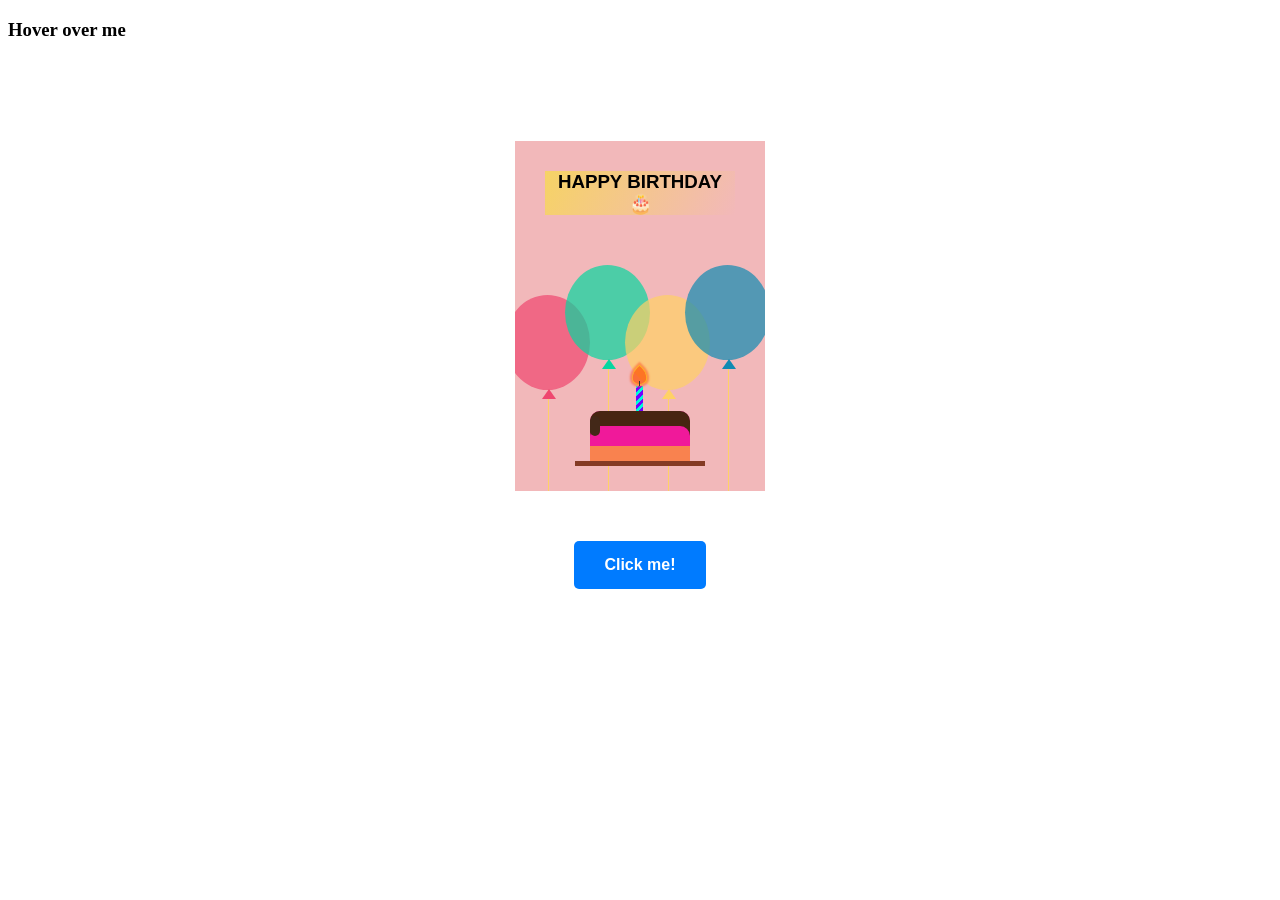
==== index.html @ ff2c0807 "Add files via upload" ====
<!DOCTYPE html>
<html lang="en">

<head>
  <meta charset="UTF-8" />
  <meta http-equiv="X-UA-Compatible" content="IE=Edge" />
  <meta name="viewport" content="width=device-width, initial-scale=1" />
  <title>Happy Sweet Sixteen</title>
  <link rel="stylesheet" href="style.css" />
</head>

<body>
    <h3>Hover over me</h3>
  <div class="body">
    
    <div class="birthdayCard">
      <div class="cardFront">
      <h3 id='title' class='happy'>HAPPY BIRTHDAY 🎂</h3>        <!-- <h3 class="happy">HAPPY BIRTH 🎂</h3> -->
        <div class="balloons">
          <div class="balloonOne"></div>
          <div class="balloonTwo"></div>
          <div class="balloonThree"></div>
          <div class="balloonFour"></div>
        </div>
        <div class="plate">
          <div class="cake"></div>
          <div class="flame"></div>
        </div>
        
      </div>
      
      <div class="cardInside">
        <!-- <h3 class="back">HAPPY BIRTHDAY 🎂</h3> -->
        <h3 id='title' class='back'>HAPPY BIRTHDAY 🎂</h3><p id='title'>Yalguun</p><p id='desc'>In the month that we have dated, you have made me the happiest that I could be. Even though we were long distance it didnt matter to you, and you made the most out of it.</p><p id='name' class='name'>Your boyfriend</p>      </div>
    </div>
    
  </div>
  <div class="click">
    <button id="navigateButton" class="button">Click me!</button>
  </div>

  <script src="script.js"></script>
</body>

</html>
---- style.css ----
body {
    background-color: #ffffff;

   }
   
   .body {
    display: flex;
    align-items: center;
    justify-content: center;
    margin-top: 100px;
   }
   
   h2 {
    animation: 1s blink linear infinite;
    display: flex;
    justify-content: center;
   }
   
   .birthdayCard {
    position: relative;
    width: 250px;
    height: 350px;
    cursor: pointer;
    transform-style: preserve-3d;
    transform: perspective(2500px);
    transition: 1s;
   }
   
   .cardFront {
    position: relative;
    background-color: #f2b8ba;
    width: 250px;
    height: 350px;
    overflow: hidden;
    transform-origin: left;
    /* box-shadow: inset 100px 20px 100px rgba(0, 0, 0, .2), 30px 0 50px rgba(0, 0, 0, 0.4); */
    transition: .6s;
   }
   
   .happy {
    font-family: Tahoma, sans-serif;
    text-align: center;
    margin: 30px;
    background-image: linear-gradient(120deg, #f6d365 0%, #f2b8ba 100%);
    transition: .1s;
   }
   
   .balloons {
    position: absolute;
   }
   
   .balloonOne,
   .balloonTwo,
   .balloonThree,
   .balloonFour {
    position: absolute;
    width: 85px;
    height: 95px;
    border-radius: 50%;
   }
   
   .balloonOne {
    background-color: rgb(239, 71, 111, 0.7);
    left: -10px;
    top: 50px;
   }
   
   .balloonTwo {
    background-color: rgb(6, 214, 160, 0.7);
    left: 50px;
    top: 20px;
   }
   
   .balloonThree {
    background-color: rgb(255, 209, 102, 0.7);
    left: 110px;
    top: 50px;
   }
   
   .balloonFour {
    background-color: rgb(17, 138, 178, 0.7);
    left: 170px;
    top: 20px;
   }
   
   
   .balloonOne:before,
   .balloonTwo:before,
   .balloonThree:before,
   .balloonFour:before {
    content: "";
    position: absolute;
    width: 1px;
    height: 155px;
    background-color: #ffd166;
    top: 95px;
    left: 43px;
   }
   
   .balloonOne:after,
   .balloonTwo:after,
   .balloonThree:after,
   .balloonFour:after {
    content: "";
    position: absolute;
    border-right: 7px solid transparent;
    border-left: 7px solid transparent;
    top: 94px;
    left: 37px;
   }
   
   .balloonOne:after {
    border-bottom: 10px solid #ef476f;
   }
   
   .balloonTwo:after {
    border-bottom: 10px solid #06d6a0;
   }
   
   .balloonThree:after {
    border-bottom: 10px solid #ffd166;
   }
   
   .balloonFour:after {
    border-bottom: 10px solid #118ab2;
   }
   
   /* Cake code start */
   
   .plate {
     position: absolute;
     width: 130px;
     height: 5px;
     background-color: #843a24;
     left: 60px;
     top: 320px;
   }
   
   .cake {
     position: absolute;
     overflow: hidden;
     width: 100px;
     height: 50px;
     background-color: #f0199a;
     border-radius: 10px 10px 0 0;
     top: -50px;
     left: 15px;
     box-shadow: inset 0 -15px #f9824f, inset 0 15px #472511;
   }
   
   .cake:before {
     content: "";
     position: absolute;
     background-color: #432818;
     width: 10px;
     height: 20px;
     top: 5px;
     border-radius: 20px;
     /* box-shadow: 10px 5px #f0acd5, 20px 0px #432818, 30px 2px #f15bb5,
       40px 5px #432818, 50px 5px #dba8c7, 60px 0px #432818, 70px 5px #f15bb5,
       80px 5px #432818, 90px 5px #ca9eb8; */
   }
   
   .plate:before {
     content: "";
     position: absolute;
     background: repeating-linear-gradient(
       -45deg,
       #7300ff,
       #7300ff 3px,
       #00ffdd 3px,
       #00f5d4 6px
     );
     width: 7px;
     height: 25px;
     top: -75px;
     left: 61px;
   }
   
   .plate:after {
     content: "";
     position: absolute;
     width: 1px;
     height: 5px;
     background-color: #333;
     top: -80px;
     left: 64px;
   }
   
   .flame {
       position: absolute;
       background-color: #ff5100;
       border: 1px solid #ffa500;
       border-radius: 80% 0 55% 50% / 55% 0 80% 50%;
       transform: rotate(-45deg);
       width:15px;
       height:15px;
       opacity:0.7;
       top:-93px;
       left:56px;
       box-shadow: 0px 0px 2px 2px #ff652edb;
       
     }
   
    
   
   .cardInside {
    position: absolute;
    background-color: #f2b8ba;
    width: 250px;
    height: 350px;
    z-index: -1;
    left: 0;
    top: 0;
    /* box-shadow: inset 100px 20px 100px rgba(0, 0, 0, 0.2); */
   }
   
   p {
    font-family: cursive;
    margin: 12px 8px 8px 18px;
    color: #000;
   }
   
   #desc{
       /* border: 2px solid #ef476f; */
       font-size: medium;
       height: 150px;
       overflow-y: scroll;
       -ms-overflow-style: none;  /* IE and Edge */
       scrollbar-width: none; 
   }
   
   #desc::-webkit-scrollbar {
       display: none;
   }
   
   .name {
    position: absolute;
    left: 125px;
    /* top: 200px; */
    color: #333;
    text-decoration: underline;
    width: 95px;
   }
   
   .back {
    font-family: Tahoma, sans-serif;
    color: #333;
    text-align: center;
    margin: 20px;
    outline-color: #333;
    outline-style: dashed;
   }
   
   .birthdayCard:hover {
    transform: perspective(2500px) ;
    /* box-shadow: inset 100px 20px 100px rgba(0, 0, 0, .2), 0 10px 100px rgba(0, 0, 0, 0.5); */
   }
   
   .birthdayCard:hover .cardFront {
    transform: rotateY(-160deg);
   }
   
   .birthdayCard:hover .happy {
    visibility: hidden;
   }
   
   @keyframes blink {
    0% {
     color: white;
    }
   
    20% {
     color: yellow;
    }
   
    40% {
     color: greenyellow;
    }
   
    60% {
     color: red;
    }
   
    80% {
     color: hotpink;
    }
   
    100% {
     color: blue;
    }
   }

.click{
    width: vw;
    display: flex;
    justify-content: center;
    margin-top: 50px;
}

a{
    text-decoration: none;
}

.button {
    padding: 15px 30px;
    font-size: 16px;
    font-weight: bold;
    color: white;
    background-color: #007bff;
    border: none;
    border-radius: 5px;
    cursor: pointer;
    transition: background-color 0.3s;
}

.button:hover {
    background-color: #0056b3;
}
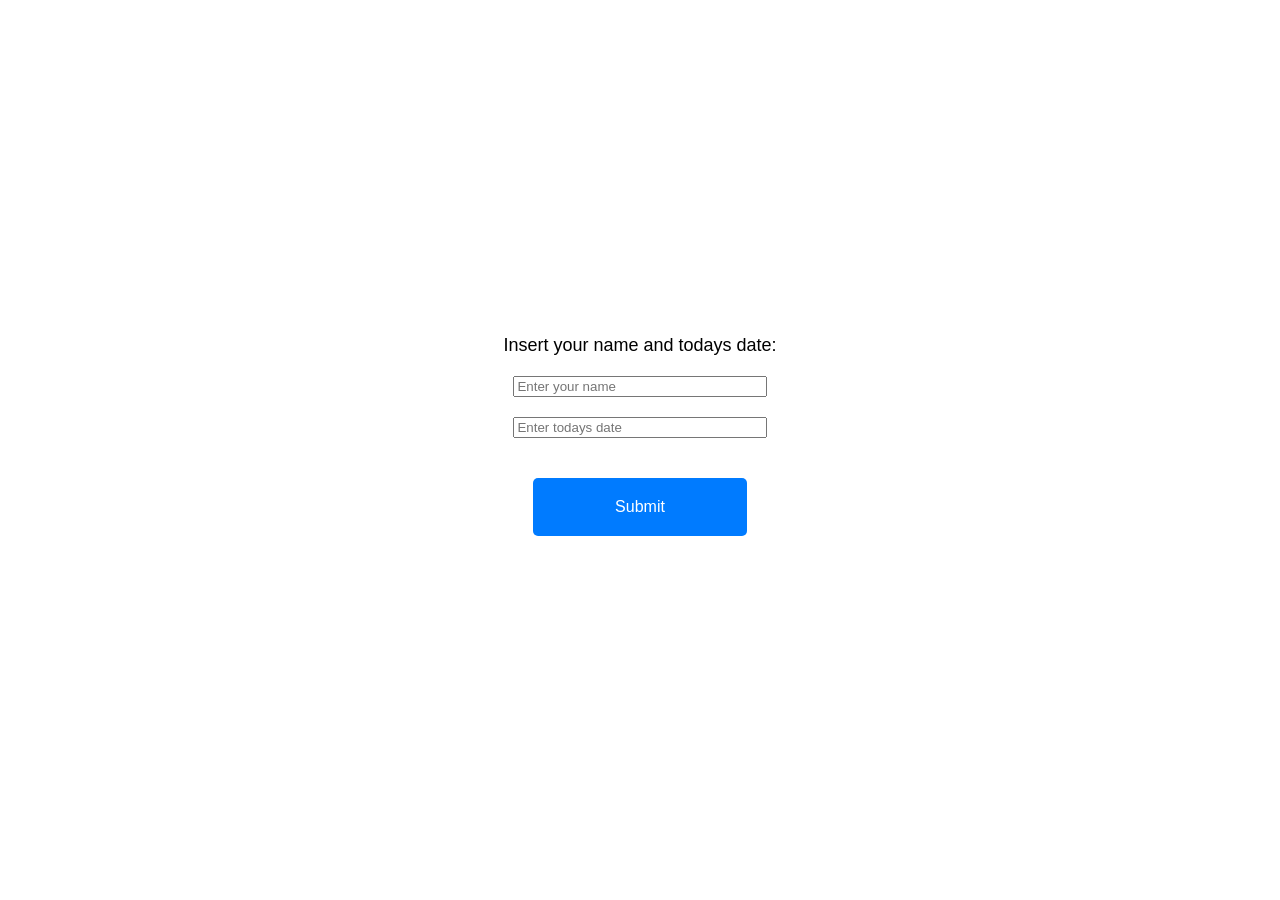
==== commit a032ef5b: "Add files via upload" ====
--- a/index.html
+++ b/index.html
@@ -1,45 +1,67 @@
+
 <!DOCTYPE html>
 <html lang="en">
 
 <head>
-  <meta charset="UTF-8" />
-  <meta http-equiv="X-UA-Compatible" content="IE=Edge" />
-  <meta name="viewport" content="width=device-width, initial-scale=1" />
-  <title>Happy Sweet Sixteen</title>
-  <link rel="stylesheet" href="style.css" />
+    <meta charset="UTF-8">
+    <meta name="viewport" content="width=device-width, initial-scale=1.0">
+    <title>Happy Birthday</title>
+    <link rel="stylesheet" href="style.css">
 </head>
 
 <body>
-    <h3>Hover over me</h3>
-  <div class="body">
+    <div class="container">
+        <div id="nameInputContainer" class="theinput">
+            <label for="name">Insert your name and todays date:</label>
+            <input type="text" id="name" placeholder="Enter your name">
+            <input type="text" id="name" placeholder="Enter todays date">
+            <button id="submitName">Submit</button>
+        </div>
+
+        <div id="imageContainer">
+            <img id="currentImage" src="" alt="" width="800">
+        </div>
+
+        <div id="buttonsContainer">
+            <button id="yesButton">Yes</button>
+            <button id="noButton">No</button>
+        </div>
+
+        <div id="finalContent">
+            <h2>Hover over me</h2>
+            <!-- Insert your final HTML content here -->
+            <!-- Copied the provided final birthday card HTML structure -->
+            <div class="birthdayCard">
+                <div class="cardFront">
+                    <h3 id='title' class='happy'>HAPPY BIRTHDAY 🎂</h3>
+                    <div class="balloons">
+                        <div class="balloonOne"></div>
+                        <div class="balloonTwo"></div>
+                        <div class="balloonThree"></div>
+                        <div class="balloonFour"></div>
+                        <div class="balloonFive"></div>
+                    </div>
+                    <div class="plate">
+                        <div class="cake"></div>
+                        <div class="flame"></div>
+                    </div>
+                </div>
+                <div class="cardInside">
+                    <h3 id='title' class='back'>HAPPY BIRTHDAY 🎂</h3>
+                    <p class="yalguun">Yalguun</p>
+                    <p id='desc'>In the short time dating with you, you've brought me more happiness than I ever thought possible. Even though we’ve been long-distance, you never let the distance define us. Instead, you’ve shown me how love and effort can bridge any gap.
+
+                        Thank you for being you—kind, thoughtful, and full of light. You've made this past month unforgettable, and I’m so lucky to call you mine. I can’t wait to see where the rest of this journey takes us.
+
+                        Happy Birthday, my love. 💕</p><p>Your boyfriend, Chingun</p>
+                </div>
+            </div>
+        </div>
+    </div>
+
+    <script src="./script.js"></script>
     
-    <div class="birthdayCard">
-      <div class="cardFront">
-      <h3 id='title' class='happy'>HAPPY BIRTHDAY 🎂</h3>        <!-- <h3 class="happy">HAPPY BIRTH 🎂</h3> -->
-        <div class="balloons">
-          <div class="balloonOne"></div>
-          <div class="balloonTwo"></div>
-          <div class="balloonThree"></div>
-          <div class="balloonFour"></div>
-        </div>
-        <div class="plate">
-          <div class="cake"></div>
-          <div class="flame"></div>
-        </div>
-        
-      </div>
-      
-      <div class="cardInside">
-        <!-- <h3 class="back">HAPPY BIRTHDAY 🎂</h3> -->
-        <h3 id='title' class='back'>HAPPY BIRTHDAY 🎂</h3><p id='title'>Yalguun</p><p id='desc'>In the month that we have dated, you have made me the happiest that I could be. Even though we were long distance it didnt matter to you, and you made the most out of it.</p><p id='name' class='name'>Your boyfriend</p>      </div>
-    </div>
-    
-  </div>
-  <div class="click">
-    <button id="navigateButton" class="button">Click me!</button>
-  </div>
-
-  <script src="script.js"></script>
 </body>
 
-</html>+</html>
+
--- a/style.css
+++ b/style.css
@@ -1,36 +1,93 @@
+.theinput{
+    display: flex;
+    flex-direction: column;
+}
+.theinput input{
+    margin: 10px;
+}
+
+.theinput label{
+    margin-bottom: 10px;
+    font-size: large;
+}
+
+body {
+    font-family: Arial, sans-serif;
+    display: flex;
+    justify-content: center;
+    align-items: center;
+    height: 100vh;
+    margin: 0;
+    background-color: #f5f5f5;
+}
+
+.container {
+    text-align: center;
+}
+
+#imageContainer {
+    display: none;
+    margin-bottom: 20px;
+}
+
+#buttonsContainer {
+    display: none;
+}
+
+#finalContent {
+    display: none;
+}
+
+button {
+    margin: 30px;
+    padding: 20px 40px;
+    font-size: 16px;
+    cursor: pointer;
+    border: none;
+    border-radius: 5px;
+    background-color: #007bff;
+    color: white;
+}
+
+button:hover {
+    background-color: #0056b3;
+}
+
+
+
 body {
     background-color: #ffffff;
 
-   }
-   
-   .body {
+}
+   
+.body {
     display: flex;
     align-items: center;
     justify-content: center;
     margin-top: 100px;
-   }
-   
-   h2 {
-    animation: 1s blink linear infinite;
+}
+   
+h2 {
+
     display: flex;
     justify-content: center;
-   }
-   
-   .birthdayCard {
+}
+   
+.birthdayCard {
     position: relative;
-    width: 250px;
-    height: 350px;
+    width: 350px;
+    height: 450px;
     cursor: pointer;
     transform-style: preserve-3d;
     transform: perspective(2500px);
     transition: 1s;
-   }
-   
-   .cardFront {
+}
+   
+.cardFront {
     position: relative;
     background-color: #f2b8ba;
-    width: 250px;
-    height: 350px;
+    width: 350px;
+    height: 450px;
     overflow: hidden;
     transform-origin: left;
     /* box-shadow: inset 100px 20px 100px rgba(0, 0, 0, .2), 30px 0 50px rgba(0, 0, 0, 0.4); */
@@ -39,8 +96,9 @@
    
    .happy {
     font-family: Tahoma, sans-serif;
+
     text-align: center;
-    margin: 30px;
+    margin: 40px;
     background-image: linear-gradient(120deg, #f6d365 0%, #f2b8ba 100%);
     transition: .1s;
    }
@@ -52,7 +110,8 @@
    .balloonOne,
    .balloonTwo,
    .balloonThree,
-   .balloonFour {
+   .balloonFour,
+   .balloonFive {
     position: absolute;
     width: 85px;
     height: 95px;
@@ -61,33 +120,39 @@
    
    .balloonOne {
     background-color: rgb(239, 71, 111, 0.7);
-    left: -10px;
+    left: 10px;
     top: 50px;
    }
    
    .balloonTwo {
     background-color: rgb(6, 214, 160, 0.7);
-    left: 50px;
+    left: 70px;
     top: 20px;
    }
    
    .balloonThree {
     background-color: rgb(255, 209, 102, 0.7);
-    left: 110px;
+    left: 130px;
     top: 50px;
    }
    
    .balloonFour {
     background-color: rgb(17, 138, 178, 0.7);
-    left: 170px;
+    left: 190px;
     top: 20px;
+   }
+   .balloonFive {
+    background-color: rgba(102, 50, 247, 0.7);
+    left: 250px;
+    top: 50px;
    }
    
    
    .balloonOne:before,
    .balloonTwo:before,
    .balloonThree:before,
-   .balloonFour:before {
+   .balloonFour:before,
+   .balloonFive:before {
     content: "";
     position: absolute;
     width: 1px;
@@ -100,7 +165,8 @@
    .balloonOne:after,
    .balloonTwo:after,
    .balloonThree:after,
-   .balloonFour:after {
+   .balloonFour:after,
+   .balloonFive:after {
     content: "";
     position: absolute;
     border-right: 7px solid transparent;
@@ -125,6 +191,10 @@
     border-bottom: 10px solid #118ab2;
    }
    
+   .balloonFive:after {
+    border-bottom: 10px solid rgba(102, 50, 247, 0.7);
+   }
+
    /* Cake code start */
    
    .plate {
@@ -132,8 +202,8 @@
      width: 130px;
      height: 5px;
      background-color: #843a24;
-     left: 60px;
-     top: 320px;
+     left: 110px;
+     top: 380px;
    }
    
    .cake {
@@ -207,14 +277,17 @@
    .cardInside {
     position: absolute;
     background-color: #f2b8ba;
-    width: 250px;
-    height: 350px;
+    width: 350px;
+    height: 450px;
     z-index: -1;
     left: 0;
     top: 0;
+    border-left: rgb(88, 88, 88) 1px dashed;
     /* box-shadow: inset 100px 20px 100px rgba(0, 0, 0, 0.2); */
    }
    
+
+
    p {
     font-family: cursive;
     margin: 12px 8px 8px 18px;
@@ -224,7 +297,7 @@
    #desc{
        /* border: 2px solid #ef476f; */
        font-size: medium;
-       height: 150px;
+       height: 255px;
        overflow-y: scroll;
        -ms-overflow-style: none;  /* IE and Edge */
        scrollbar-width: none; 
@@ -258,7 +331,7 @@
    }
    
    .birthdayCard:hover .cardFront {
-    transform: rotateY(-160deg);
+    transform: rotateY(-140deg);
    }
    
    .birthdayCard:hover .happy {
@@ -316,4 +389,6 @@
 
 .button:hover {
     background-color: #0056b3;
-}+}
+
+
